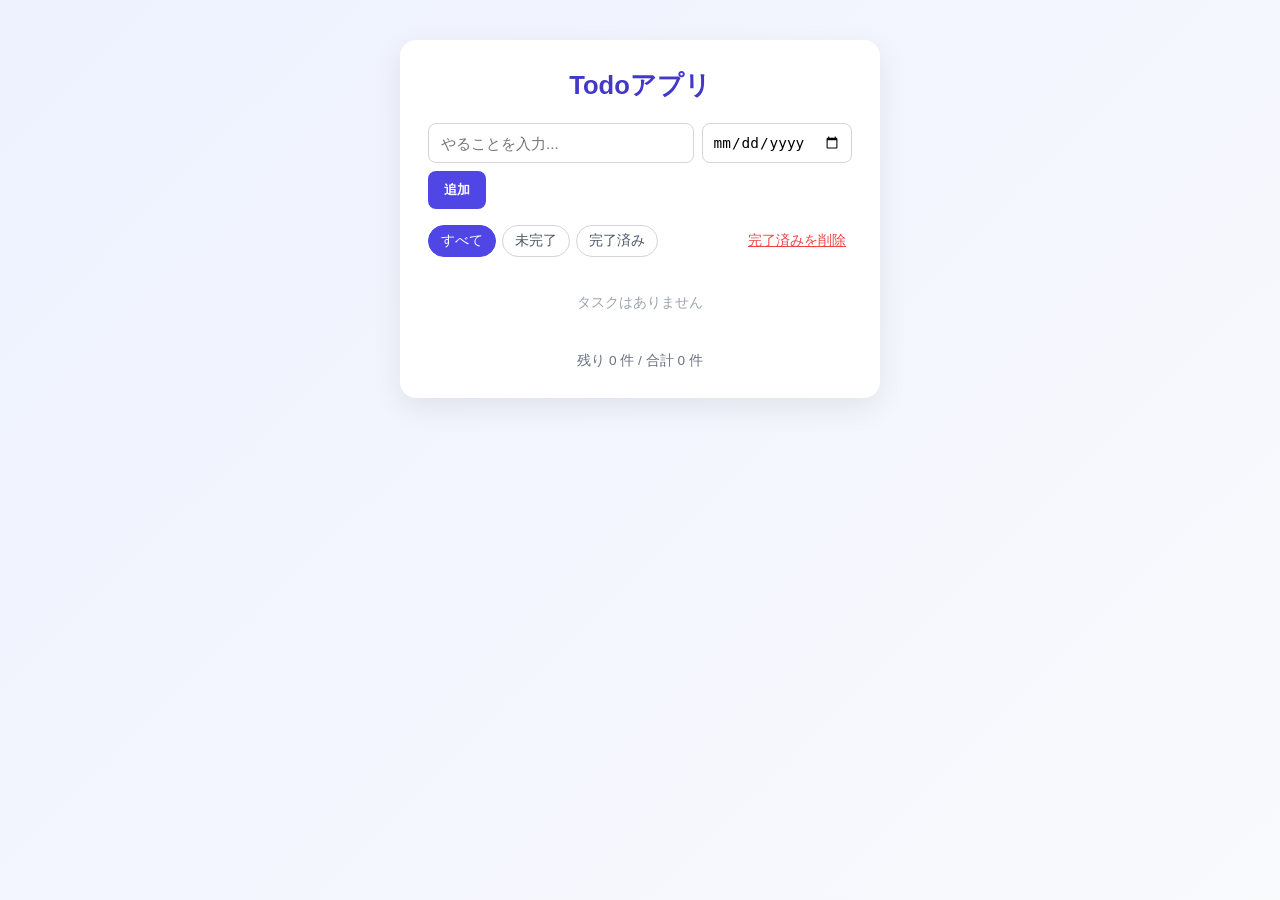
==== app/index.html @ c6c12151 "Todoアプリの紹介ページと静的版アプリを追加 GitHub Pagesでの公開用に、サーバー不要のクライアント完結版 （localStorageのみで動作）としてまとめた。  Co-Authored" ====
<!DOCTYPE html>
<html lang="ja">
<head>
<meta charset="UTF-8">
<meta name="viewport" content="width=device-width, initial-scale=1.0">
<title>Todoアプリ</title>
<link rel="stylesheet" href="style.css">

<link rel="manifest" href="manifest.json">
<meta name="theme-color" content="#4f46e5">

<meta name="apple-mobile-web-app-capable" content="yes">
<meta name="apple-mobile-web-app-status-bar-style" content="default">
<meta name="apple-mobile-web-app-title" content="Todo">
<link rel="apple-touch-icon" href="icons/icon-192.png">
</head>
<body>
  <div class="app">
    <h1>Todoアプリ</h1>

    <form id="todo-form" class="todo-form">
      <input type="text" id="todo-input" placeholder="やることを入力..." autocomplete="off" required>
      <input type="date" id="todo-date">
      <button type="submit">追加</button>
    </form>

    <div class="filters">
      <button class="filter-btn active" data-filter="all">すべて</button>
      <button class="filter-btn" data-filter="active">未完了</button>
      <button class="filter-btn" data-filter="completed">完了済み</button>
      <button id="clear-completed" class="clear-btn">完了済みを削除</button>
    </div>

    <ul id="todo-list" class="todo-list"></ul>

    <p id="todo-count" class="todo-count"></p>
  </div>

  <script src="app.js"></script>
  <script>
    if ("serviceWorker" in navigator) {
      window.addEventListener("load", () => {
        navigator.serviceWorker.register("sw.js").catch((err) => {
          console.warn("Service worker registration failed:", err);
        });
      });
    }
  </script>
</body>
</html>
---- app/style.css ----
* {
  box-sizing: border-box;
}

body {
  margin: 0;
  min-height: 100vh;
  display: flex;
  justify-content: center;
  align-items: flex-start;
  padding: 40px 16px;
  background: linear-gradient(135deg, #eef2ff, #f8fafc);
  font-family: "Hiragino Kaku Gothic ProN", "Yu Gothic", "Meiryo", sans-serif;
  color: #1f2937;
}

.app {
  width: 100%;
  max-width: 480px;
  background: #ffffff;
  border-radius: 16px;
  padding: 28px;
  box-shadow: 0 10px 30px rgba(0, 0, 0, 0.08);
}

h1 {
  margin: 0 0 20px;
  font-size: 1.6rem;
  text-align: center;
  color: #4338ca;
}

.todo-form {
  display: flex;
  gap: 8px;
  margin-bottom: 16px;
  flex-wrap: wrap;
}

#todo-input {
  flex: 1 1 160px;
  padding: 10px 12px;
  border: 1px solid #d1d5db;
  border-radius: 8px;
  font-size: 0.95rem;
}

#todo-date {
  padding: 10px;
  border: 1px solid #d1d5db;
  border-radius: 8px;
  font-size: 0.9rem;
}

.todo-form button {
  padding: 10px 16px;
  border: none;
  border-radius: 8px;
  background: #4f46e5;
  color: #fff;
  font-weight: 600;
  cursor: pointer;
  transition: background 0.15s ease;
}

.todo-form button:hover {
  background: #4338ca;
}

.filters {
  display: flex;
  align-items: center;
  gap: 6px;
  margin-bottom: 12px;
  flex-wrap: wrap;
}

.filter-btn {
  padding: 6px 12px;
  border: 1px solid #d1d5db;
  background: #fff;
  border-radius: 999px;
  font-size: 0.85rem;
  cursor: pointer;
  color: #4b5563;
}

.filter-btn.active {
  background: #4f46e5;
  color: #fff;
  border-color: #4f46e5;
}

.clear-btn {
  margin-left: auto;
  border: none;
  background: none;
  color: #ef4444;
  font-size: 0.85rem;
  cursor: pointer;
  text-decoration: underline;
}

.todo-list {
  list-style: none;
  margin: 0;
  padding: 0;
  display: flex;
  flex-direction: column;
  gap: 8px;
  max-height: 420px;
  overflow-y: auto;
}

.todo-item {
  display: flex;
  align-items: center;
  gap: 10px;
  padding: 10px 12px;
  border: 1px solid #e5e7eb;
  border-radius: 10px;
  background: #f9fafb;
}

.todo-item.completed .todo-text {
  text-decoration: line-through;
  color: #9ca3af;
}

.todo-text {
  flex: 1;
  font-size: 0.95rem;
  word-break: break-word;
}

.todo-date {
  font-size: 0.75rem;
  color: #6b7280;
  white-space: nowrap;
}

.todo-item.overdue .todo-date {
  color: #ef4444;
  font-weight: 600;
}

.calendar-btn {
  display: inline-flex;
  align-items: center;
  justify-content: center;
  text-decoration: none;
  font-size: 1rem;
  padding: 4px;
  line-height: 1;
  border-radius: 6px;
  opacity: 0.8;
}

.calendar-btn:hover {
  opacity: 1;
  background: #e0e7ff;
}

.delete-btn {
  border: none;
  background: none;
  color: #9ca3af;
  font-size: 1.1rem;
  cursor: pointer;
  line-height: 1;
  padding: 4px;
}

.delete-btn:hover {
  color: #ef4444;
}

.todo-count {
  margin: 16px 0 0;
  font-size: 0.85rem;
  color: #6b7280;
  text-align: center;
}

.empty-message {
  text-align: center;
  color: #9ca3af;
  font-size: 0.9rem;
  padding: 24px 0;
}
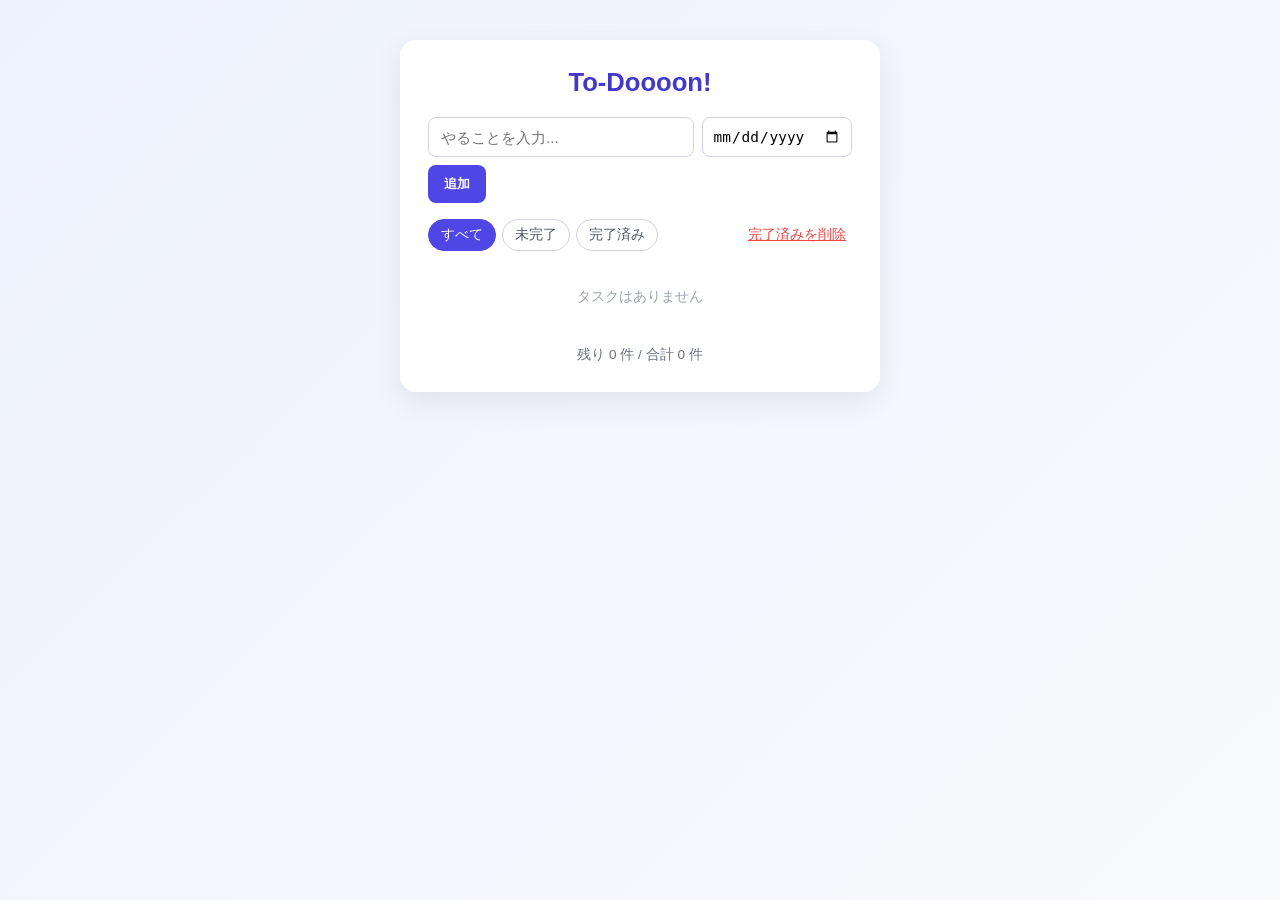
==== commit acdd7311: "アプリ名を「Todoアプリ」から「To-Doooon!」に変更 Co-Authored-By: Claude Sonnet 5 <noreply@anthropic.com>" ====
--- a/app/index.html
+++ b/app/index.html
@@ -3,7 +3,7 @@
 <head>
 <meta charset="UTF-8">
 <meta name="viewport" content="width=device-width, initial-scale=1.0">
-<title>Todoアプリ</title>
+<title>To-Doooon!</title>
 <link rel="stylesheet" href="style.css">
 
 <link rel="manifest" href="manifest.json">
@@ -11,12 +11,12 @@
 
 <meta name="apple-mobile-web-app-capable" content="yes">
 <meta name="apple-mobile-web-app-status-bar-style" content="default">
-<meta name="apple-mobile-web-app-title" content="Todo">
+<meta name="apple-mobile-web-app-title" content="To-Doooon!">
 <link rel="apple-touch-icon" href="icons/icon-192.png">
 </head>
 <body>
   <div class="app">
-    <h1>Todoアプリ</h1>
+    <h1>To-Doooon!</h1>
 
     <form id="todo-form" class="todo-form">
       <input type="text" id="todo-input" placeholder="やることを入力..." autocomplete="off" required>
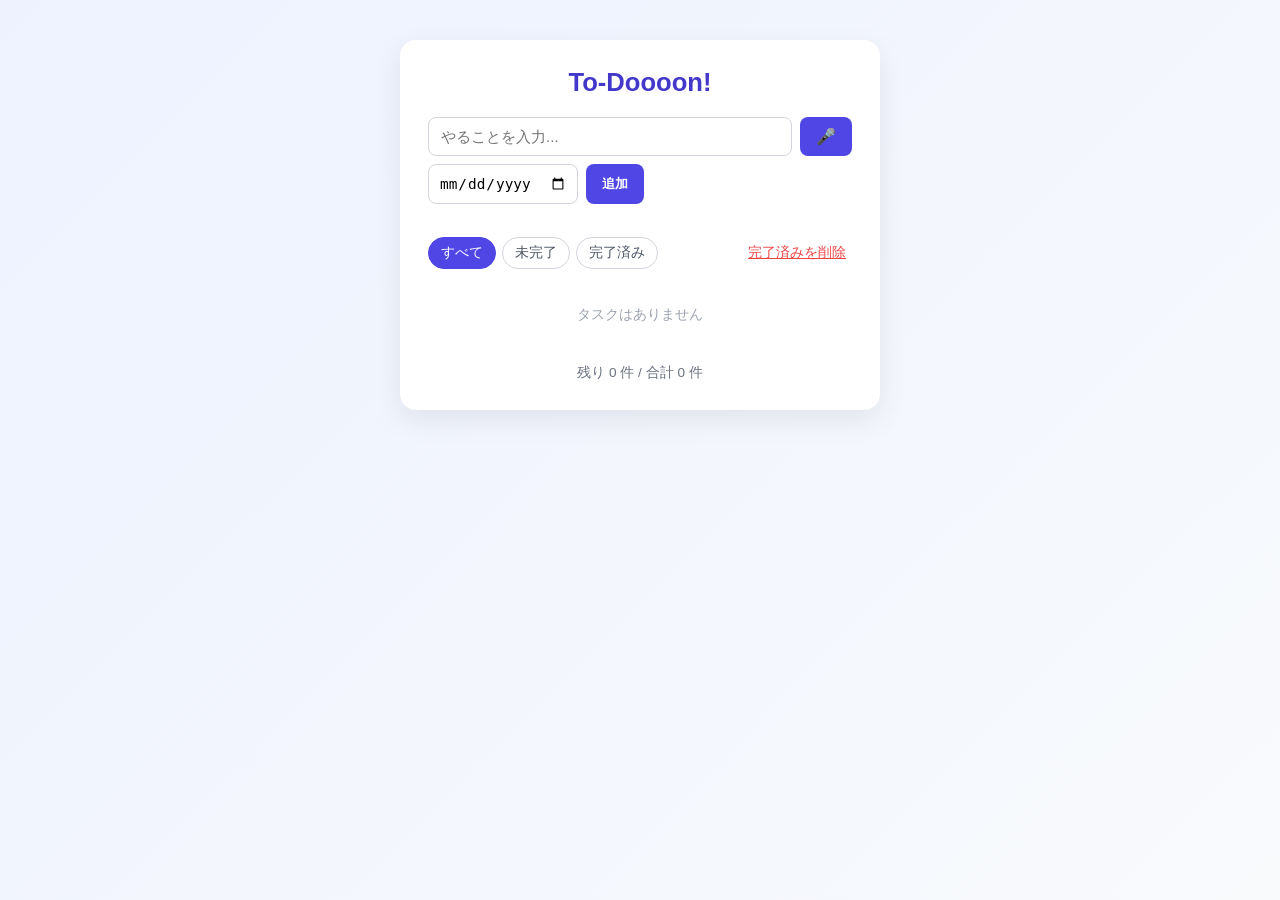
==== commit 26b20e4d: "音声入力機能を追加 Web Speech APIでマイクボタンから音声をテキスト化し、入力欄に反映できるようにした。非対応ブラウザやエラー時のフォールバック表示も追加。  Co-Authored-By" ====
--- a/app/index.html
+++ b/app/index.html
@@ -20,9 +20,11 @@
 
     <form id="todo-form" class="todo-form">
       <input type="text" id="todo-input" placeholder="やることを入力..." autocomplete="off" required>
+      <button type="button" id="mic-btn" class="mic-btn" title="音声入力" aria-label="音声入力">🎤</button>
       <input type="date" id="todo-date">
       <button type="submit">追加</button>
     </form>
+    <p id="mic-status" class="mic-status"></p>
 
     <div class="filters">
       <button class="filter-btn active" data-filter="all">すべて</button>
--- a/app/style.css
+++ b/app/style.css
@@ -65,6 +65,52 @@
 
 .todo-form button:hover {
   background: #4338ca;
+}
+
+.mic-btn {
+  flex: 0 0 auto;
+  padding: 10px 12px;
+  border: 1px solid #d1d5db;
+  border-radius: 8px;
+  background: #fff;
+  font-size: 1rem;
+  line-height: 1;
+  cursor: pointer;
+  transition: background 0.15s ease, border-color 0.15s ease;
+}
+
+.mic-btn:hover:not(:disabled) {
+  background: #eef2ff;
+  border-color: #4f46e5;
+}
+
+.mic-btn.listening {
+  background: #ef4444;
+  border-color: #ef4444;
+  color: #fff;
+  animation: pulse 1.2s infinite;
+}
+
+.mic-btn:disabled {
+  opacity: 0.4;
+  cursor: not-allowed;
+}
+
+@keyframes pulse {
+  0%, 100% {
+    box-shadow: 0 0 0 0 rgba(239, 68, 68, 0.5);
+  }
+  50% {
+    box-shadow: 0 0 0 8px rgba(239, 68, 68, 0);
+  }
+}
+
+.mic-status {
+  margin: -8px 0 12px;
+  font-size: 0.8rem;
+  color: #6b7280;
+  text-align: center;
+  min-height: 1em;
 }
 
 .filters {
